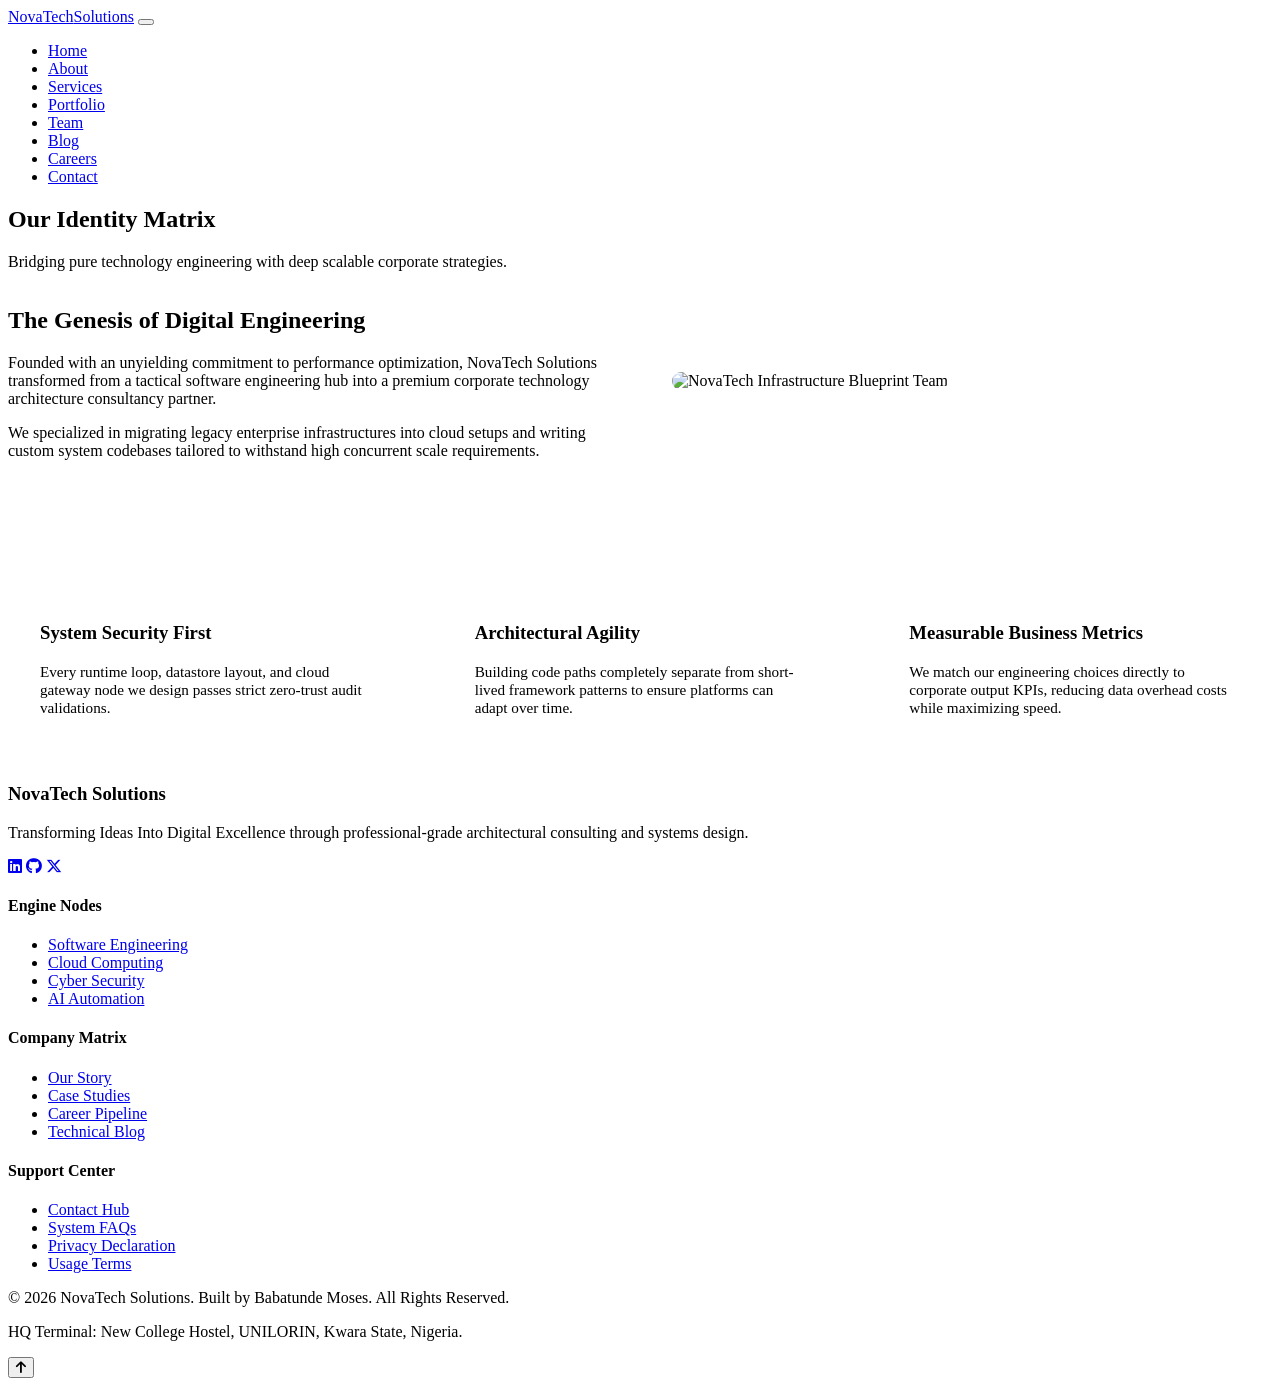
==== about.html @ 4476da9a "Add files via upload" ====
<!DOCTYPE html>
<html lang="en">
<head>
    <meta charset="UTF-8">
    <meta name="viewport" content="width=device-width, initial-scale=1.0">
    <title>About Our Corporate Engine | NovaTech Solutions</title>
    <link rel="stylesheet" href="https://cdnjs.cloudflare.com/ajax/libs/font-awesome/6.4.0/css/all.min.css">
    <link rel="stylesheet" href="css/style.css">
    <link rel="stylesheet" href="css/responsive.css">
</head>
<body>

    <div id="page-loader" class="page-loader"><div class="spinner"></div></div>

    <header class="header-nav">
        <div class="container nav-container">
            <a href="index.html" class="logo-brand">NovaTech<span>Solutions</span></a>
            <button class="nav-toggle" aria-label="Toggle Navigation"><span></span><span></span><span></span></button>
            <nav>
                <ul class="nav-menu">
                    <li><a href="index.html" class="nav-link">Home</a></li>
                    <li><a href="about.html" class="nav-link active">About</a></li>
                    <li><a href="services.html" class="nav-link">Services</a></li>
                    <li><a href="portfolio.html" class="nav-link">Portfolio</a></li>
                    <li><a href="team.html" class="nav-link">Team</a></li>
                    <li><a href="blog.html" class="nav-link">Blog</a></li>
                    <li><a href="careers.html" class="nav-link">Careers</a></li>
                    <li><a href="contact.html" class="nav-link">Contact</a></li>
                </ul>
            </nav>
        </div>
    </header>

    <section class="inner-hero">
        <div class="container">
            <h1>Our Identity Matrix</h1>
            <p>Bridging pure technology engineering with deep scalable corporate strategies.</p>
        </div>
    </section>

    <section class="section-padding">
        <div class="container">
            <div style="display: grid; grid-template-columns: 1fr 1fr; gap: 4rem; align-items: center; margin-bottom: 6rem;">
                <div>
                    <h2>The Genesis of Digital Engineering</h2>
                    <p>Founded with an unyielding commitment to performance optimization, NovaTech Solutions transformed from a tactical software engineering hub into a premium corporate technology architecture consultancy partner.</p>
                    <p>We specialized in migrating legacy enterprise infrastructures into cloud setups and writing custom system codebases tailored to withstand high concurrent scale requirements.</p>
                </div>
                <div>
                    <img src="https://images.unsplash.com/photo-1522071820081-009f0129c71c?auto=format&fit=crop&w=600&q=80" alt="NovaTech Infrastructure Blueprint Team" style="border-radius: 12px; box-shadow: var(--shadow-md);">
                </div>
            </div>

            <div style="display: grid; grid-template-columns: repeat(3, 1fr); gap: 2.5rem; margin-top: 4rem;">
                <div style="background: var(--surface); padding: 2rem; border-radius: 6px; border-left: 4px solid var(--primary);">
                    <h3>System Security First</h3>
                    <p style="margin-top: 1rem; font-size: 0.95rem;">Every runtime loop, datastore layout, and cloud gateway node we design passes strict zero-trust audit validations.</p>
                </div>
                <div style="background: var(--surface); padding: 2rem; border-radius: 6px; border-left: 4px solid var(--accent);">
                    <h3>Architectural Agility</h3>
                    <p style="margin-top: 1rem; font-size: 0.95rem;">Building code paths completely separate from short-lived framework patterns to ensure platforms can adapt over time.</p>
                </div>
                <div style="background: var(--surface); padding: 2rem; border-radius: 6px; border-left: 4px solid var(--secondary);">
                    <h3>Measurable Business Metrics</h3>
                    <p style="margin-top: 1rem; font-size: 0.95rem;">We match our engineering choices directly to corporate output KPIs, reducing data overhead costs while maximizing speed.</p>
                </div>
            </div>
        </div>
    </section>

    <footer class="footer-main">
        <div class="container footer-grid">
            <div class="footer-brand-info">
                <h3>NovaTech Solutions</h3>
                <p>Transforming Ideas Into Digital Excellence through professional-grade architectural consulting and systems design.</p>
                <div class="footer-socials">
                    <a href="https://linkedin.com/in/babatunde-moses-386583355" target="_blank"><i class="fa-brands fa-linkedin"></i></a>
                    <a href="https://github.com/Mayor-spec" target="_blank"><i class="fa-brands fa-github"></i></a>
                    <a href="https://x.com/mayowa_tech" target="_blank"><i class="fa-brands fa-x-twitter"></i></a>
                </div>
            </div>
            <div class="footer-links-col">
                <h4>Engine Nodes</h4>
                <ul>
                    <li><a href="services.html">Software Engineering</a></li>
                    <li><a href="services.html">Cloud Computing</a></li>
                    <li><a href="services.html">Cyber Security</a></li>
                    <li><a href="services.html">AI Automation</a></li>
                </ul>
            </div>
            <div class="footer-links-col">
                <h4>Company Matrix</h4>
                <ul>
                    <li><a href="about.html">Our Story</a></li>
                    <li><a href="portfolio.html">Case Studies</a></li>
                    <li><a href="careers.html">Career Pipeline</a></li>
                    <li><a href="blog.html">Technical Blog</a></li>
                </ul>
            </div>
            <div class="footer-links-col">
                <h4>Support Center</h4>
                <ul>
                    <li><a href="contact.html">Contact Hub</a></li>
                    <li><a href="faq.html">System FAQs</a></li>
                    <li><a href="privacy.html">Privacy Declaration</a></li>
                    <li><a href="terms.html">Usage Terms</a></li>
                </ul>
            </div>
        </div>
        <div class="container footer-bottom">
            <p>&copy; 2026 NovaTech Solutions. Built by Babatunde Moses. All Rights Reserved.</p>
            <p>HQ Terminal: New College Hostel, UNILORIN, Kwara State, Nigeria.</p>
        </div>
    </footer>

    <button id="backToTop" class="back-to-top" aria-label="Scroll to top"><i class="fa-solid fa-arrow-up"></i></button>
    <script src="js/script.js"></script>
</body>
</html>
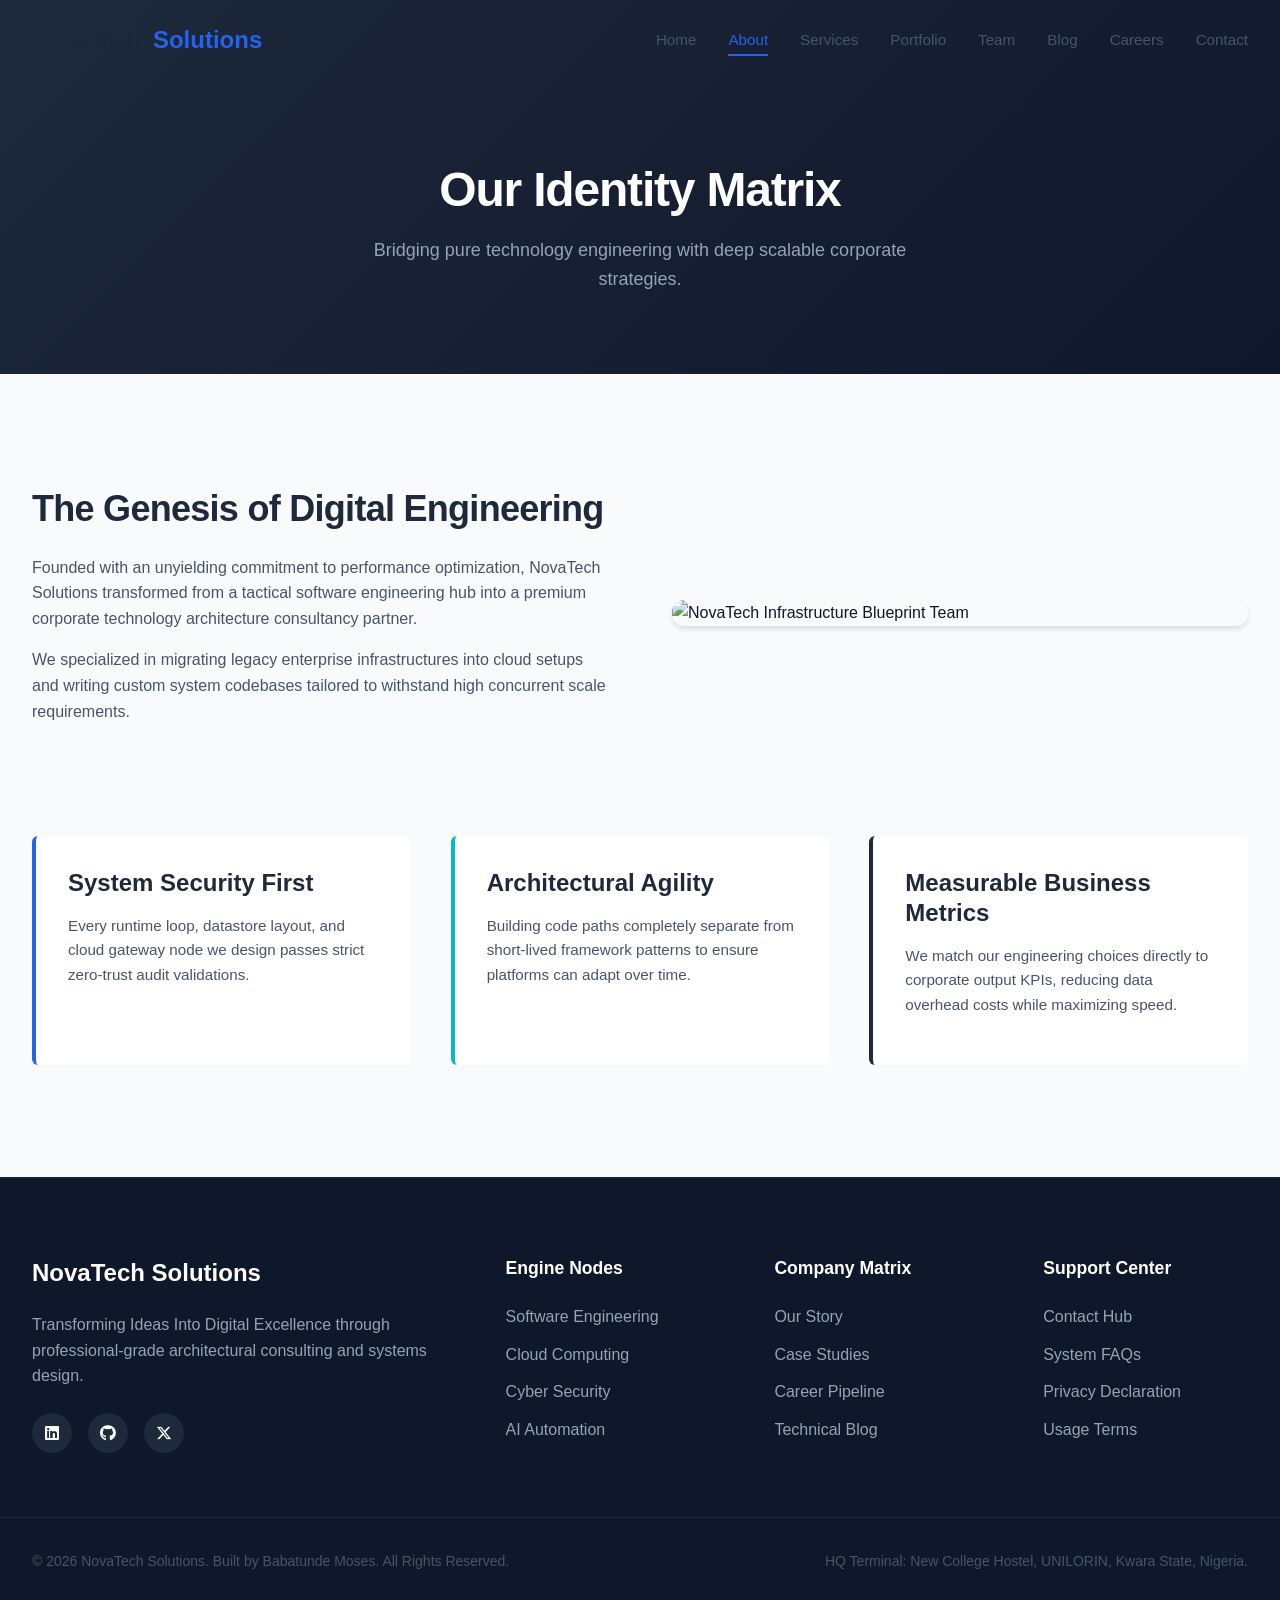
==== commit 6685cd54: "Update about.html" ====
--- a/about.html
+++ b/about.html
@@ -2,7 +2,7 @@
 <html lang="en">
 <head>
     <meta charset="UTF-8">
-    <meta name="viewport" content="width=device-width, initial-scale=1.0">
+    <meta name="viewport" content="width=device-width, initial-scale=1.0, maximum-scale=1.0, user-scalable=no">
     <title>About Our Corporate Engine | NovaTech Solutions</title>
     <link rel="stylesheet" href="https://cdnjs.cloudflare.com/ajax/libs/font-awesome/6.4.0/css/all.min.css">
     <link rel="stylesheet" href="css/style.css">
@@ -116,4 +116,4 @@
     <button id="backToTop" class="back-to-top" aria-label="Scroll to top"><i class="fa-solid fa-arrow-up"></i></button>
     <script src="js/script.js"></script>
 </body>
-</html>+</html>
--- a/css/style.css
+++ b/css/style.css
@@ -0,0 +1,425 @@
+/* ==========================================================================
+   NOVATECH SOLUTIONS - GLOBAL STYLESHEET
+   Description: Premium SaaS-style corporate design tokens, variables, & resets.
+   ========================================================================== */
+
+/* --- Google Fonts Import --- */
+@import url('https://fonts.googleapis.com/css2?family=Inter:wght@300;400;500;600;700&family=Poppins:wght@400;500;600;700;800&display=swap');
+
+/* --- Design Tokens & Variables --- */
+:root {
+    /* Color Palette */
+    --primary: #2563EB;
+    --primary-hover: #1D4ED8;
+    --secondary: #1E293B;
+    --accent: #06B6D4;
+    --background: #F8FAFC;
+    --surface: #FFFFFF;
+    --text-main: #0F172A;
+    --text-muted: #475569;
+    --border: #E2E8F0;
+    
+    /* Semantic Colors */
+    --success: #10B981;
+    --error: #EF4444;
+    --warning: #F59E0B;
+    
+    /* Typography Overrides */
+    --font-heading: 'Poppins', sans-serif;
+    --font-body: 'Inter', sans-serif;
+    
+    /* Transitions & Shadows */
+    --transition-smooth: all 0.3s cubic-bezier(0.4, 0, 0.2, 1);
+    --shadow-sm: 0 1px 3px rgba(15, 23, 42, 0.05);
+    --shadow-md: 0 4px 6px -1px rgba(15, 23, 42, 0.1), 0 2px 4px -1px rgba(15, 23, 42, 0.06);
+    --shadow-lg: 0 10px 15px -3px rgba(15, 23, 42, 0.1), 0 4px 6px -2px rgba(15, 23, 42, 0.05);
+    
+    /* Global Sizing Structure */
+    --header-height: 80px;
+    --max-width: 1280px;
+}
+
+/* --- Base Resets & Global System --- */
+* {
+    margin: 0;
+    padding: 0;
+    box-sizing: border-box;
+}
+
+html {
+    scroll-behavior: smooth;
+    text-size-adjust: 100%;
+}
+
+body {
+    font-family: var(--font-body);
+    background-color: var(--background);
+    color: var(--text-main);
+    line-height: 1.6;
+    overflow-x: hidden;
+}
+
+/* --- Typography Hierarchy --- */
+h1, h2, h3, h4, h5, h6 {
+    font-family: var(--font-heading);
+    font-weight: 700;
+    color: var(--secondary);
+    line-height: 1.25;
+}
+
+h1 { font-size: 3rem; letter-spacing: -0.025em; }
+h2 { font-size: 2.25rem; letter-spacing: -0.02em; position: relative; margin-bottom: 1.5rem; }
+h3 { font-size: 1.5rem; }
+p { margin-bottom: 1rem; color: var(--text-muted); }
+
+a {
+    text-decoration: none;
+    color: inherit;
+    transition: var(--transition-smooth);
+}
+
+button, input, textarea, select {
+    font-family: inherit;
+    font-size: inherit;
+    outline: none;
+}
+
+img {
+    max-width: 100%;
+    height: auto;
+    display: block;
+}
+
+/* --- Reusable Layout Components --- */
+.container {
+    width: 100%;
+    max-width: var(--max-width);
+    margin: 0 auto;
+    padding: 0 2rem;
+}
+
+.section-padding {
+    padding: 7rem 0;
+}
+
+.section-header {
+    text-align: center;
+    max-width: 700px;
+    margin: 0 auto 4rem auto;
+}
+
+.section-header p {
+    font-size: 1.125rem;
+    color: var(--text-muted);
+}
+
+/* --- Interactive UI Elements & Buttons --- */
+.btn {
+    display: inline-flex;
+    align-items: center;
+    justify-content: center;
+    padding: 0.875rem 1.75rem;
+    font-weight: 600;
+    border-radius: 6px;
+    transition: var(--transition-smooth);
+    cursor: pointer;
+    border: 2px solid transparent;
+}
+
+.btn-primary {
+    background-color: var(--primary);
+    color: var(--surface);
+}
+
+.btn-primary:hover {
+    background-color: var(--primary-hover);
+    transform: translateY(-2px);
+    box-shadow: var(--shadow-md);
+}
+
+.btn-secondary {
+    background-color: transparent;
+    border-color: var(--secondary);
+    color: var(--secondary);
+}
+
+.btn-secondary:hover {
+    background-color: var(--secondary);
+    color: var(--surface);
+    transform: translateY(-2px);
+}
+
+/* --- Sticky Global Navigation --- */
+.header-nav {
+    height: var(--header-height);
+    background-color: transparent;
+    position: fixed;
+    top: 0;
+    left: 0;
+    width: 100%;
+    z-index: 1000;
+    transition: var(--transition-smooth);
+    display: flex;
+    align-items: center;
+}
+
+.header-nav.scrolled {
+    background-color: rgba(255, 255, 255, 0.95);
+    backdrop-filter: blur(12px);
+    box-shadow: var(--shadow-sm);
+    height: 70px;
+    border-bottom: 1px solid var(--border);
+}
+
+.nav-container {
+    display: flex;
+    justify-content: space-between;
+    align-items: center;
+    width: 100%;
+}
+
+.logo-brand {
+    font-family: var(--font-heading);
+    font-size: 1.5rem;
+    font-weight: 800;
+    color: var(--secondary);
+    display: flex;
+    align-items: center;
+    gap: 0.5rem;
+}
+
+.logo-brand span {
+    color: var(--primary);
+}
+
+.nav-menu {
+    display: flex;
+    align-items: center;
+    list-style: none;
+    gap: 2rem;
+}
+
+.nav-link {
+    font-weight: 500;
+    color: var(--text-muted);
+    font-size: 0.95rem;
+    position: relative;
+    padding: 0.5rem 0;
+}
+
+.nav-link:hover, .nav-link.active {
+    color: var(--primary);
+}
+
+.nav-link::after {
+    content: '';
+    position: absolute;
+    bottom: 0;
+    left: 0;
+    width: 0;
+    height: 2px;
+    background-color: var(--primary);
+    transition: var(--transition-smooth);
+}
+
+.nav-link:hover::after, .nav-link.active::after {
+    width: 100%;
+}
+
+.nav-toggle {
+    display: none;
+    background: none;
+    border: none;
+    cursor: pointer;
+    flex-direction: column;
+    gap: 6px;
+    z-index: 1100;
+}
+
+.nav-toggle span {
+    width: 28px;
+    height: 3px;
+    background-color: var(--secondary);
+    border-radius: 2px;
+    transition: var(--transition-smooth);
+}
+
+/* --- Immersive Page Hero System --- */
+.inner-hero {
+    background: linear-gradient(135deg, var(--secondary) 0%, #0F172A 100%);
+    padding: calc(var(--header-height) + 5rem) 0 5rem 0;
+    color: var(--surface);
+    text-align: center;
+}
+
+.inner-hero h1 {
+    color: var(--surface);
+    margin-bottom: 1rem;
+}
+
+.inner-hero p {
+    color: #94A3B8;
+    font-size: 1.125rem;
+    max-width: 600px;
+    margin: 0 auto;
+}
+
+/* --- Global Modern Footer --- */
+.footer-main {
+    background-color: #0F172A;
+    color: #94A3B8;
+    padding: 5rem 0 2rem 0;
+    border-top: 1px solid #1E293B;
+}
+
+.footer-grid {
+    display: grid;
+    grid-template-columns: 2fr repeat(3, 1fr);
+    gap: 4rem;
+    margin-bottom: 4rem;
+}
+
+.footer-brand-info h3 {
+    color: var(--surface);
+    margin-bottom: 1.5rem;
+}
+
+.footer-brand-info p {
+    color: #94A3B8;
+    margin-bottom: 1.5rem;
+}
+
+.footer-socials {
+    display: flex;
+    gap: 1rem;
+}
+
+.footer-socials a {
+    width: 40px;
+    height: 40px;
+    background-color: #1E293B;
+    border-radius: 50%;
+    display: flex;
+    align-items: center;
+    justify-content: center;
+    color: var(--surface);
+}
+
+.footer-socials a:hover {
+    background-color: var(--primary);
+    transform: translateY(-3px);
+}
+
+.footer-links-col h4 {
+    color: var(--surface);
+    margin-bottom: 1.5rem;
+    font-size: 1.1rem;
+}
+
+.footer-links-col ul {
+    list-style: none;
+    display: flex;
+    flex-direction: column;
+    gap: 0.75rem;
+}
+
+.footer-links-col ul a:hover {
+    color: var(--primary);
+    padding-left: 4px;
+}
+
+.footer-bottom {
+    border-top: 1px solid #1E293B;
+    padding-top: 2rem;
+    display: flex;
+    justify-content: space-between;
+    align-items: center;
+    font-size: 0.875rem;
+}
+
+/* --- Functional Utilities --- */
+.back-to-top {
+    position: fixed;
+    bottom: 2rem;
+    right: 2rem;
+    background-color: var(--primary);
+    color: var(--surface);
+    width: 48px;
+    height: 48px;
+    border-radius: 50%;
+    display: flex;
+    align-items: center;
+    justify-content: center;
+    box-shadow: var(--shadow-lg);
+    cursor: pointer;
+    opacity: 0;
+    visibility: hidden;
+    transition: var(--transition-smooth);
+    z-index: 999;
+    border: none;
+}
+
+.back-to-top.visible {
+    opacity: 1;
+    visibility: visible;
+}
+
+.back-to-top:hover {
+    background-color: var(--primary-hover);
+    transform: translateY(-3px);
+}
+
+/* Page Loader Overlay */
+.page-loader {
+    position: fixed;
+    top: 0;
+    left: 0;
+    width: 100%;
+    height: 100%;
+    background-color: var(--secondary);
+    z-index: 9999;
+    display: flex;
+    align-items: center;
+    justify-content: center;
+    transition: opacity 0.5s ease, visibility 0.5s ease;
+}
+
+.spinner {
+    width: 50px;
+    height: 50px;
+    border: 4px solid rgba(255, 255, 255, 0.1);
+    border-left-color: var(--accent);
+    border-radius: 50%;
+    animation: spin 1s linear infinite;
+}
+
+@keyframes spin {
+    0% { transform: rotate(0deg); }
+    100% { transform: rotate(360deg); }
+}
+
+/* Scroll Animation Hooks */
+.reveal {
+    opacity: 0;
+    transform: translateY(30px);
+    transition: opacity 0.8s ease, transform 0.8s ease;
+}
+
+.reveal.active {
+    opacity: 1;
+    transform: translateY(0);
+}
+
+/* --- High-Specificity Grid Fallbacks --- */
+.hero-grid-layout {
+    display: grid !important;
+    grid-template-columns: repeat(2, 1fr);
+    gap: 4rem;
+    align-items: center;
+}
+
+.services-preview-grid {
+    display: grid !important;
+    grid-template-columns: repeat(3, 1fr);
+    gap: 2.5rem;
+}
--- a/css/responsive.css
+++ b/css/responsive.css
@@ -0,0 +1,93 @@
+/* ==========================================================================
+   NOVATECH SOLUTIONS - BULLETPROOF RESPONSIVE ENGINE
+   ========================================================================== */
+
+@media screen and (max-width: 1024px) {
+    h1 { font-size: 2.5rem !important; }
+    h2 { font-size: 2rem !important; }
+    .hero-grid-layout { gap: 2rem !important; }
+}
+
+/* Strict Mobile Breakthrough Viewport Stack (768px and below) */
+@media screen and (max-width: 768px) {
+    :root {
+        --header-height: 70px;
+    }
+
+    /* Force layouts to drop layout splitting and stack into a 1-column block */
+    .hero-grid-layout,
+    .services-preview-grid,
+    .portfolio-grid,
+    .team-grid,
+    .footer-grid {
+        grid-template-columns: 1fr !important;
+        gap: 2.5rem !important;
+        width: 100% !important;
+    }
+
+    /* Target the stats counter bar from your screenshot explicitly */
+    .stats-bar .container {
+        display: grid !important;
+        grid-template-columns: repeat(2, 1fr) !important; /* Forces a beautifully balanced 2x2 grid */
+        gap: 2rem 1rem !important;
+        width: 100% !important;
+    }
+
+    .hero-graphic {
+        text-align: center !important;
+        order: -1 !important; /* Shifts image above text header on mobile */
+        width: 100% !important;
+    }
+
+    .hero-graphic img {
+        max-width: 100% !important;
+        height: auto !important;
+        margin: 0 auto !important;
+    }
+
+    .hero-actions {
+        display: flex !important;
+        flex-direction: column !important;
+        gap: 1rem !important;
+        width: 100% !important;
+    }
+
+    .hero-actions .btn {
+        width: 100% !important;
+        text-align: center !important;
+        box-sizing: border-box !important;
+    }
+    
+    /* Mobile Navigation Drawer System Fixes */
+    .nav-toggle {
+        display: flex !important;
+    }
+
+    .nav-menu {
+        position: fixed !important;
+        top: var(--header-height) !important;
+        left: -100% !important;
+        width: 100% !important;
+        height: calc(100vh - var(--header-height)) !important;
+        background-color: #ffffff !important;
+        flex-direction: column !important;
+        align-items: flex-start !important;
+        padding: 3rem 2rem !important;
+        gap: 2rem !important;
+        transition: all 0.3s ease-in-out !important;
+        box-shadow: 0 10px 15px -3px rgba(0,0,0,0.1) !important;
+    }
+
+    .nav-menu.mobile-open {
+        left: 0 !important;
+    }
+}
+
+@media screen and (max-width: 480px) {
+    h1 { font-size: 1.85rem !important; }
+    h2 { font-size: 1.5rem !important; }
+    
+    .stats-bar .container {
+        grid-template-columns: 1fr !important; /* Single column stack for small phones */
+    }
+}
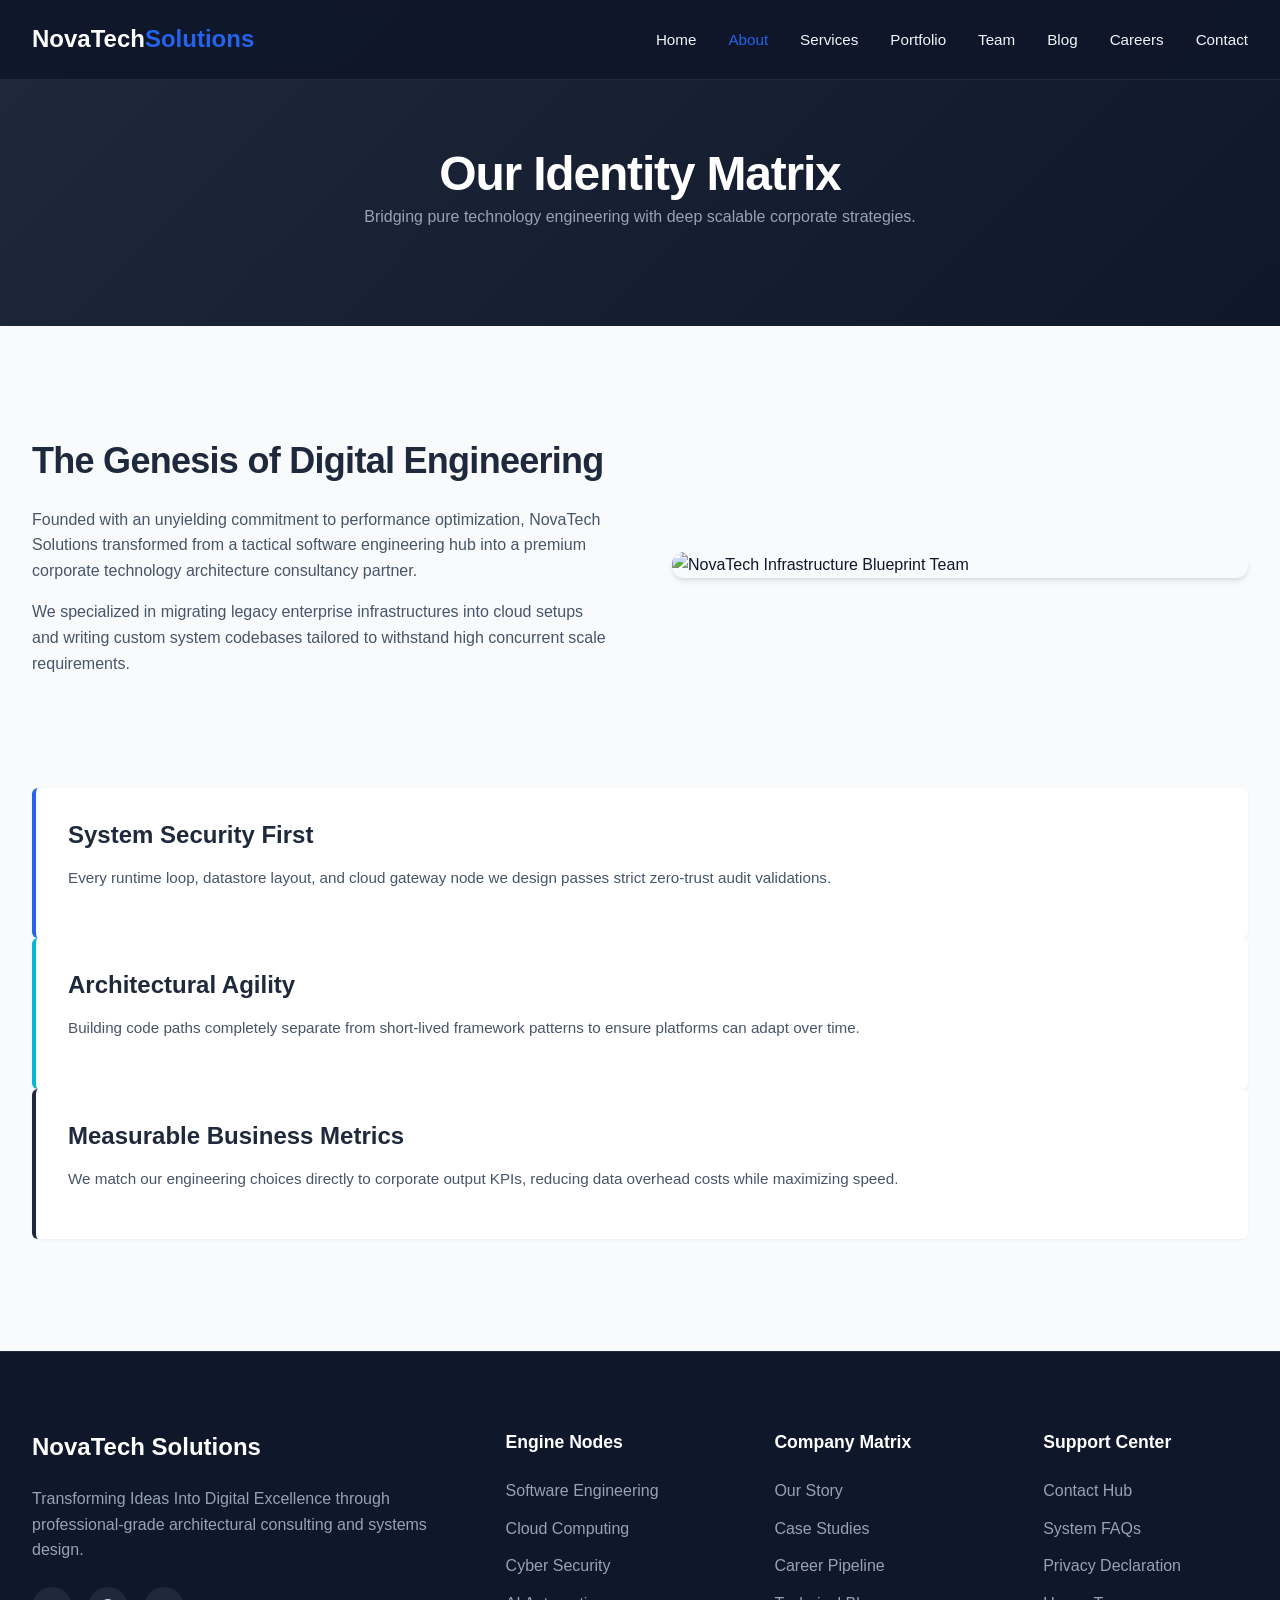
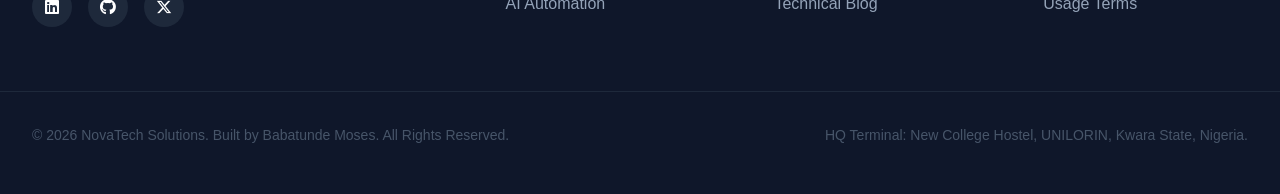
==== commit d95fbc09: "Update about.html" ====
--- a/about.html
+++ b/about.html
@@ -31,36 +31,36 @@
         </div>
     </header>
 
-    <section class="inner-hero">
+    <section class="inner-hero" style="background: linear-gradient(135deg, #1E293B 0%, #0F172A 100%); padding: calc(var(--header-height) + 4rem) 0 5rem 0; color: #fff; text-align: center;">
         <div class="container">
-            <h1>Our Identity Matrix</h1>
-            <p>Bridging pure technology engineering with deep scalable corporate strategies.</p>
+            <h1 style="color: #fff;">Our Identity Matrix</h1>
+            <p style="color: #94A3B8;">Bridging pure technology engineering with deep scalable corporate strategies.</p>
         </div>
     </section>
 
     <section class="section-padding">
         <div class="container">
-            <div style="display: grid; grid-template-columns: 1fr 1fr; gap: 4rem; align-items: center; margin-bottom: 6rem;">
+            <div class="hero-grid-layout" style="margin-bottom: 6rem;">
                 <div>
                     <h2>The Genesis of Digital Engineering</h2>
                     <p>Founded with an unyielding commitment to performance optimization, NovaTech Solutions transformed from a tactical software engineering hub into a premium corporate technology architecture consultancy partner.</p>
                     <p>We specialized in migrating legacy enterprise infrastructures into cloud setups and writing custom system codebases tailored to withstand high concurrent scale requirements.</p>
                 </div>
                 <div>
-                    <img src="https://images.unsplash.com/photo-1522071820081-009f0129c71c?auto=format&fit=crop&w=600&q=80" alt="NovaTech Infrastructure Blueprint Team" style="border-radius: 12px; box-shadow: var(--shadow-md);">
+                    <img src="https://images.unsplash.com/photo-1522071820081-009f0129c71c?auto=format&fit=crop&w=600&q=80" alt="NovaTech Infrastructure Blueprint Team" style="border-radius: 12px; box-shadow: var(--shadow-md); width: 100%;">
                 </div>
             </div>
 
-            <div style="display: grid; grid-template-columns: repeat(3, 1fr); gap: 2.5rem; margin-top: 4rem;">
-                <div style="background: var(--surface); padding: 2rem; border-radius: 6px; border-left: 4px solid var(--primary);">
+            <div class="portfolio-grid" style="margin-top: 4rem;">
+                <div style="background: var(--surface); padding: 2rem; border-radius: 6px; border-left: 4px solid var(--primary); box-shadow: var(--shadow-sm);">
                     <h3>System Security First</h3>
                     <p style="margin-top: 1rem; font-size: 0.95rem;">Every runtime loop, datastore layout, and cloud gateway node we design passes strict zero-trust audit validations.</p>
                 </div>
-                <div style="background: var(--surface); padding: 2rem; border-radius: 6px; border-left: 4px solid var(--accent);">
+                <div style="background: var(--surface); padding: 2rem; border-radius: 6px; border-left: 4px solid var(--accent); box-shadow: var(--shadow-sm);">
                     <h3>Architectural Agility</h3>
                     <p style="margin-top: 1rem; font-size: 0.95rem;">Building code paths completely separate from short-lived framework patterns to ensure platforms can adapt over time.</p>
                 </div>
-                <div style="background: var(--surface); padding: 2rem; border-radius: 6px; border-left: 4px solid var(--secondary);">
+                <div style="background: var(--surface); padding: 2rem; border-radius: 6px; border-left: 4px solid var(--secondary); box-shadow: var(--shadow-sm);">
                     <h3>Measurable Business Metrics</h3>
                     <p style="margin-top: 1rem; font-size: 0.95rem;">We match our engineering choices directly to corporate output KPIs, reducing data overhead costs while maximizing speed.</p>
                 </div>
--- a/css/style.css
+++ b/css/style.css
@@ -1,6 +1,6 @@
 /* ==========================================================================
-   NOVATECH SOLUTIONS - GLOBAL STYLESHEET
-   Description: Premium SaaS-style corporate design tokens, variables, & resets.
+   NOVATECH SOLUTIONS - MASTER CORE STYLESHEET
+   Description: Design Tokens, Global Resets, Component Elements, & Grid Layouts.
    ========================================================================== */
 
 /* --- Google Fonts Import --- */
@@ -8,7 +8,6 @@
 
 /* --- Design Tokens & Variables --- */
 :root {
-    /* Color Palette */
     --primary: #2563EB;
     --primary-hover: #1D4ED8;
     --secondary: #1E293B;
@@ -19,22 +18,11 @@
     --text-muted: #475569;
     --border: #E2E8F0;
     
-    /* Semantic Colors */
-    --success: #10B981;
-    --error: #EF4444;
-    --warning: #F59E0B;
-    
-    /* Typography Overrides */
-    --font-heading: 'Poppins', sans-serif;
-    --font-body: 'Inter', sans-serif;
-    
-    /* Transitions & Shadows */
     --transition-smooth: all 0.3s cubic-bezier(0.4, 0, 0.2, 1);
     --shadow-sm: 0 1px 3px rgba(15, 23, 42, 0.05);
     --shadow-md: 0 4px 6px -1px rgba(15, 23, 42, 0.1), 0 2px 4px -1px rgba(15, 23, 42, 0.06);
     --shadow-lg: 0 10px 15px -3px rgba(15, 23, 42, 0.1), 0 4px 6px -2px rgba(15, 23, 42, 0.05);
     
-    /* Global Sizing Structure */
     --header-height: 80px;
     --max-width: 1280px;
 }
@@ -52,7 +40,7 @@
 }
 
 body {
-    font-family: var(--font-body);
+    font-family: 'Inter', sans-serif;
     background-color: var(--background);
     color: var(--text-main);
     line-height: 1.6;
@@ -61,14 +49,14 @@
 
 /* --- Typography Hierarchy --- */
 h1, h2, h3, h4, h5, h6 {
-    font-family: var(--font-heading);
+    font-family: 'Poppins', sans-serif;
     font-weight: 700;
     color: var(--secondary);
     line-height: 1.25;
 }
 
 h1 { font-size: 3rem; letter-spacing: -0.025em; }
-h2 { font-size: 2.25rem; letter-spacing: -0.02em; position: relative; margin-bottom: 1.5rem; }
+h2 { font-size: 2.25rem; letter-spacing: -0.02em; margin-bottom: 1.5rem; position: relative; }
 h3 { font-size: 1.5rem; }
 p { margin-bottom: 1rem; color: var(--text-muted); }
 
@@ -80,7 +68,6 @@
 
 button, input, textarea, select {
     font-family: inherit;
-    font-size: inherit;
     outline: none;
 }
 
@@ -90,7 +77,7 @@
     display: block;
 }
 
-/* --- Reusable Layout Components --- */
+/* --- Reusable Structural Containers --- */
 .container {
     width: 100%;
     max-width: var(--max-width);
@@ -113,7 +100,7 @@
     color: var(--text-muted);
 }
 
-/* --- Interactive UI Elements & Buttons --- */
+/* --- Interactive UI Buttons --- */
 .btn {
     display: inline-flex;
     align-items: center;
@@ -149,10 +136,27 @@
     transform: translateY(-2px);
 }
 
-/* --- Sticky Global Navigation --- */
+.btn-hero-secondary {
+    border-color: #ffffff;
+    color: #ffffff;
+}
+
+.btn-accent-cta {
+    background-color: var(--accent);
+    color: var(--surface);
+}
+
+.btn-accent-cta:hover {
+    background-color: #0891b2;
+    transform: translateY(-2px);
+    box-shadow: var(--shadow-md);
+}
+
+/* --- High-Contrast Sticky Global Header --- */
 .header-nav {
     height: var(--header-height);
-    background-color: transparent;
+    background-color: rgba(15, 23, 42, 0.95); /* Semi-solid background prevents desktop text blending */
+    backdrop-filter: blur(8px);
     position: fixed;
     top: 0;
     left: 0;
@@ -161,16 +165,32 @@
     transition: var(--transition-smooth);
     display: flex;
     align-items: center;
+    border-bottom: 1px solid rgba(255, 255, 255, 0.08);
+}
+
+.header-nav:not(.scrolled) .nav-link {
+    color: #F1F5F9;
+}
+
+.header-nav:not(.scrolled) .logo-brand {
+    color: #ffffff;
 }
 
 .header-nav.scrolled {
-    background-color: rgba(255, 255, 255, 0.95);
-    backdrop-filter: blur(12px);
+    background-color: rgba(255, 255, 255, 0.98);
     box-shadow: var(--shadow-sm);
     height: 70px;
     border-bottom: 1px solid var(--border);
 }
 
+.header-nav.scrolled .nav-link {
+    color: var(--text-muted);
+}
+
+.header-nav.scrolled .logo-brand {
+    color: var(--secondary);
+}
+
 .nav-container {
     display: flex;
     justify-content: space-between;
@@ -179,13 +199,10 @@
 }
 
 .logo-brand {
-    font-family: var(--font-heading);
+    font-family: 'Poppins', sans-serif;
     font-size: 1.5rem;
     font-weight: 800;
     color: var(--secondary);
-    display: flex;
-    align-items: center;
-    gap: 0.5rem;
 }
 
 .logo-brand span {
@@ -201,29 +218,13 @@
 
 .nav-link {
     font-weight: 500;
-    color: var(--text-muted);
     font-size: 0.95rem;
     position: relative;
     padding: 0.5rem 0;
 }
 
 .nav-link:hover, .nav-link.active {
-    color: var(--primary);
-}
-
-.nav-link::after {
-    content: '';
-    position: absolute;
-    bottom: 0;
-    left: 0;
-    width: 0;
-    height: 2px;
-    background-color: var(--primary);
-    transition: var(--transition-smooth);
-}
-
-.nav-link:hover::after, .nav-link.active::after {
-    width: 100%;
+    color: var(--primary) !important;
 }
 
 .nav-toggle {
@@ -244,27 +245,111 @@
     transition: var(--transition-smooth);
 }
 
-/* --- Immersive Page Hero System --- */
-.inner-hero {
-    background: linear-gradient(135deg, var(--secondary) 0%, #0F172A 100%);
-    padding: calc(var(--header-height) + 5rem) 0 5rem 0;
-    color: var(--surface);
+/* --- Section Content Structural Formats (Desktop View) --- */
+.hero-home {
+    background: linear-gradient(135deg, #1E293B 0%, #0F172A 100%);
+    /* FIXED: Dynamic padding stops navbar content overlapping title blocks */
+    padding: calc(var(--header-height) + 4rem) 0 7rem 0; 
+    color: #ffffff;
+}
+
+.hero-grid-layout {
+    display: grid;
+    grid-template-columns: repeat(2, 1fr);
+    gap: 4rem;
+    align-items: center;
+}
+
+.hero-content p {
+    color: #94A3B8;
+    font-size: 1.25rem;
+    margin-bottom: 2.5rem;
+}
+
+.hero-actions {
+    display: flex;
+    gap: 1rem;
+}
+
+.hero-graphic {
+    text-align: right;
+}
+
+.hero-graphic img {
+    border-radius: 12px;
+    box-shadow: var(--shadow-lg);
+}
+
+.stats-bar {
+    background-color: var(--surface);
+    padding: 3.5rem 0;
+    border-bottom: 1px solid var(--border);
+}
+
+.stats-bar-grid {
+    display: grid;
+    grid-template-columns: repeat(4, 1fr);
     text-align: center;
-}
-
-.inner-hero h1 {
-    color: var(--surface);
+    gap: 2rem;
+}
+
+.counter-value {
+    font-size: 2.5rem;
+    font-weight: 700;
+    color: var(--primary);
+}
+
+.stat-node p {
+    margin: 0;
+    font-weight: 500;
+}
+
+.services-preview-grid {
+    display: grid;
+    grid-template-columns: repeat(3, 1fr);
+    gap: 2.5rem;
+}
+
+.competency-card {
+    background: var(--surface);
+    padding: 2.5rem;
+    border-radius: 8px;
+    box-shadow: var(--shadow-sm);
+}
+
+.competency-card i {
+    font-size: 2.5rem;
+    margin-bottom: 1.5rem;
+}
+
+.icon-primary { color: var(--primary); }
+.icon-accent { color: var(--accent); }
+.icon-secondary { color: var(--secondary); }
+
+.services-preview-action {
+    text-align: center;
+    margin-top: 3.5rem;
+}
+
+.cta-banner {
+    background: var(--secondary);
+    color: #ffffff;
+    padding: 5rem 0;
+    text-align: center;
+}
+
+.cta-banner h2 {
+    color: #ffffff;
     margin-bottom: 1rem;
 }
 
-.inner-hero p {
+.cta-banner p {
     color: #94A3B8;
-    font-size: 1.125rem;
     max-width: 600px;
-    margin: 0 auto;
-}
-
-/* --- Global Modern Footer --- */
+    margin: 0 auto 2.5rem auto;
+}
+
+/* --- Global Premium Footer --- */
 .footer-main {
     background-color: #0F172A;
     color: #94A3B8;
@@ -337,7 +422,7 @@
     font-size: 0.875rem;
 }
 
-/* --- Functional Utilities --- */
+/* --- Platform Loader & Global System Utilities --- */
 .back-to-top {
     position: fixed;
     bottom: 2rem;
@@ -359,17 +444,8 @@
     border: none;
 }
 
-.back-to-top.visible {
-    opacity: 1;
-    visibility: visible;
-}
-
-.back-to-top:hover {
-    background-color: var(--primary-hover);
-    transform: translateY(-3px);
-}
-
-/* Page Loader Overlay */
+.back-to-top.visible { opacity: 1; visibility: visible; }
+
 .page-loader {
     position: fixed;
     top: 0;
@@ -397,29 +473,3 @@
     0% { transform: rotate(0deg); }
     100% { transform: rotate(360deg); }
 }
-
-/* Scroll Animation Hooks */
-.reveal {
-    opacity: 0;
-    transform: translateY(30px);
-    transition: opacity 0.8s ease, transform 0.8s ease;
-}
-
-.reveal.active {
-    opacity: 1;
-    transform: translateY(0);
-}
-
-/* --- High-Specificity Grid Fallbacks --- */
-.hero-grid-layout {
-    display: grid !important;
-    grid-template-columns: repeat(2, 1fr);
-    gap: 4rem;
-    align-items: center;
-}
-
-.services-preview-grid {
-    display: grid !important;
-    grid-template-columns: repeat(3, 1fr);
-    gap: 2.5rem;
-}
--- a/css/responsive.css
+++ b/css/responsive.css
@@ -1,41 +1,52 @@
 /* ==========================================================================
-   NOVATECH SOLUTIONS - BULLETPROOF RESPONSIVE ENGINE
+   NOVATECH SOLUTIONS - RESPONSIVE OVERRIDE ENGINE
+   Description: Intercepts desktop configurations and builds balanced responsive grids.
    ========================================================================== */
 
+/* --- Tablet Structural Adaptation (1024px and below) --- */
 @media screen and (max-width: 1024px) {
-    h1 { font-size: 2.5rem !important; }
-    h2 { font-size: 2rem !important; }
-    .hero-grid-layout { gap: 2rem !important; }
+    h1 { font-size: 2.5rem; }
+    h2 { font-size: 2rem; }
+    .hero-grid-layout { gap: 2rem; }
+    .footer-grid { grid-template-columns: 1fr 1fr; gap: 3rem; }
 }
 
-/* Strict Mobile Breakthrough Viewport Stack (768px and below) */
+/* --- Strict Mobile Breakthrough Stack (768px and below) --- */
 @media screen and (max-width: 768px) {
     :root {
         --header-height: 70px;
     }
 
-    /* Force layouts to drop layout splitting and stack into a 1-column block */
+    .section-padding {
+        padding: 4rem 0;
+    }
+
+    .hero-home {
+        /* Compresses top spaces perfectly for smaller mobile header profiles */
+        padding: calc(var(--header-height) + 2rem) 0 4rem 0 !important;
+    }
+
+    /* Force desktop grid lines to drop side parameters and stack sequentially */
     .hero-grid-layout,
     .services-preview-grid,
+    .footer-grid,
     .portfolio-grid,
-    .team-grid,
-    .footer-grid {
+    .team-grid {
         grid-template-columns: 1fr !important;
         gap: 2.5rem !important;
         width: 100% !important;
     }
 
-    /* Target the stats counter bar from your screenshot explicitly */
-    .stats-bar .container {
-        display: grid !important;
-        grid-template-columns: repeat(2, 1fr) !important; /* Forces a beautifully balanced 2x2 grid */
+    /* Balanced 2x2 cluster column formation for counter units on small screens */
+    .stats-bar-grid {
+        grid-template-columns: repeat(2, 1fr) !important;
         gap: 2rem 1rem !important;
         width: 100% !important;
     }
 
     .hero-graphic {
         text-align: center !important;
-        order: -1 !important; /* Shifts image above text header on mobile */
+        order: -1 !important; /* Forces hero mockup images above layout headline fonts */
         width: 100% !important;
     }
 
@@ -46,7 +57,6 @@
     }
 
     .hero-actions {
-        display: flex !important;
         flex-direction: column !important;
         gap: 1rem !important;
         width: 100% !important;
@@ -55,12 +65,19 @@
     .hero-actions .btn {
         width: 100% !important;
         text-align: center !important;
-        box-sizing: border-box !important;
     }
     
-    /* Mobile Navigation Drawer System Fixes */
+    /* Off-Canvas Navigation Drawer Toggle Overlay */
     .nav-toggle {
         display: flex !important;
+    }
+
+    .nav-toggle span {
+        background-color: #ffffff !important; /* Keeps toggle visible over dark header */
+    }
+
+    .header-nav.scrolled .nav-toggle span {
+        background-color: var(--secondary) !important; /* Swaps toggle color on scroll activation */
     }
 
     .nav-menu {
@@ -75,19 +92,36 @@
         padding: 3rem 2rem !important;
         gap: 2rem !important;
         transition: all 0.3s ease-in-out !important;
-        box-shadow: 0 10px 15px -3px rgba(0,0,0,0.1) !important;
+        box-shadow: var(--shadow-lg) !important;
+    }
+
+    .nav-menu .nav-link {
+        color: var(--text-main) !important;
+        font-size: 1.2rem !important;
+        width: 100%;
     }
 
     .nav-menu.mobile-open {
         left: 0 !important;
     }
+
+    .footer-bottom {
+        flex-direction: column !important;
+        text-align: center !important;
+        gap: 1.5rem !important;
+    }
 }
 
+/* --- Micro Viewport Settings (480px and below) --- */
 @media screen and (max-width: 480px) {
     h1 { font-size: 1.85rem !important; }
     h2 { font-size: 1.5rem !important; }
     
-    .stats-bar .container {
-        grid-template-columns: 1fr !important; /* Single column stack for small phones */
+    .container {
+        padding: 0 1.25rem !important;
+    }
+    
+    .stats-bar-grid {
+        grid-template-columns: 1fr !important; /* Clean vertical stack for compact mobile interfaces */
     }
 }
